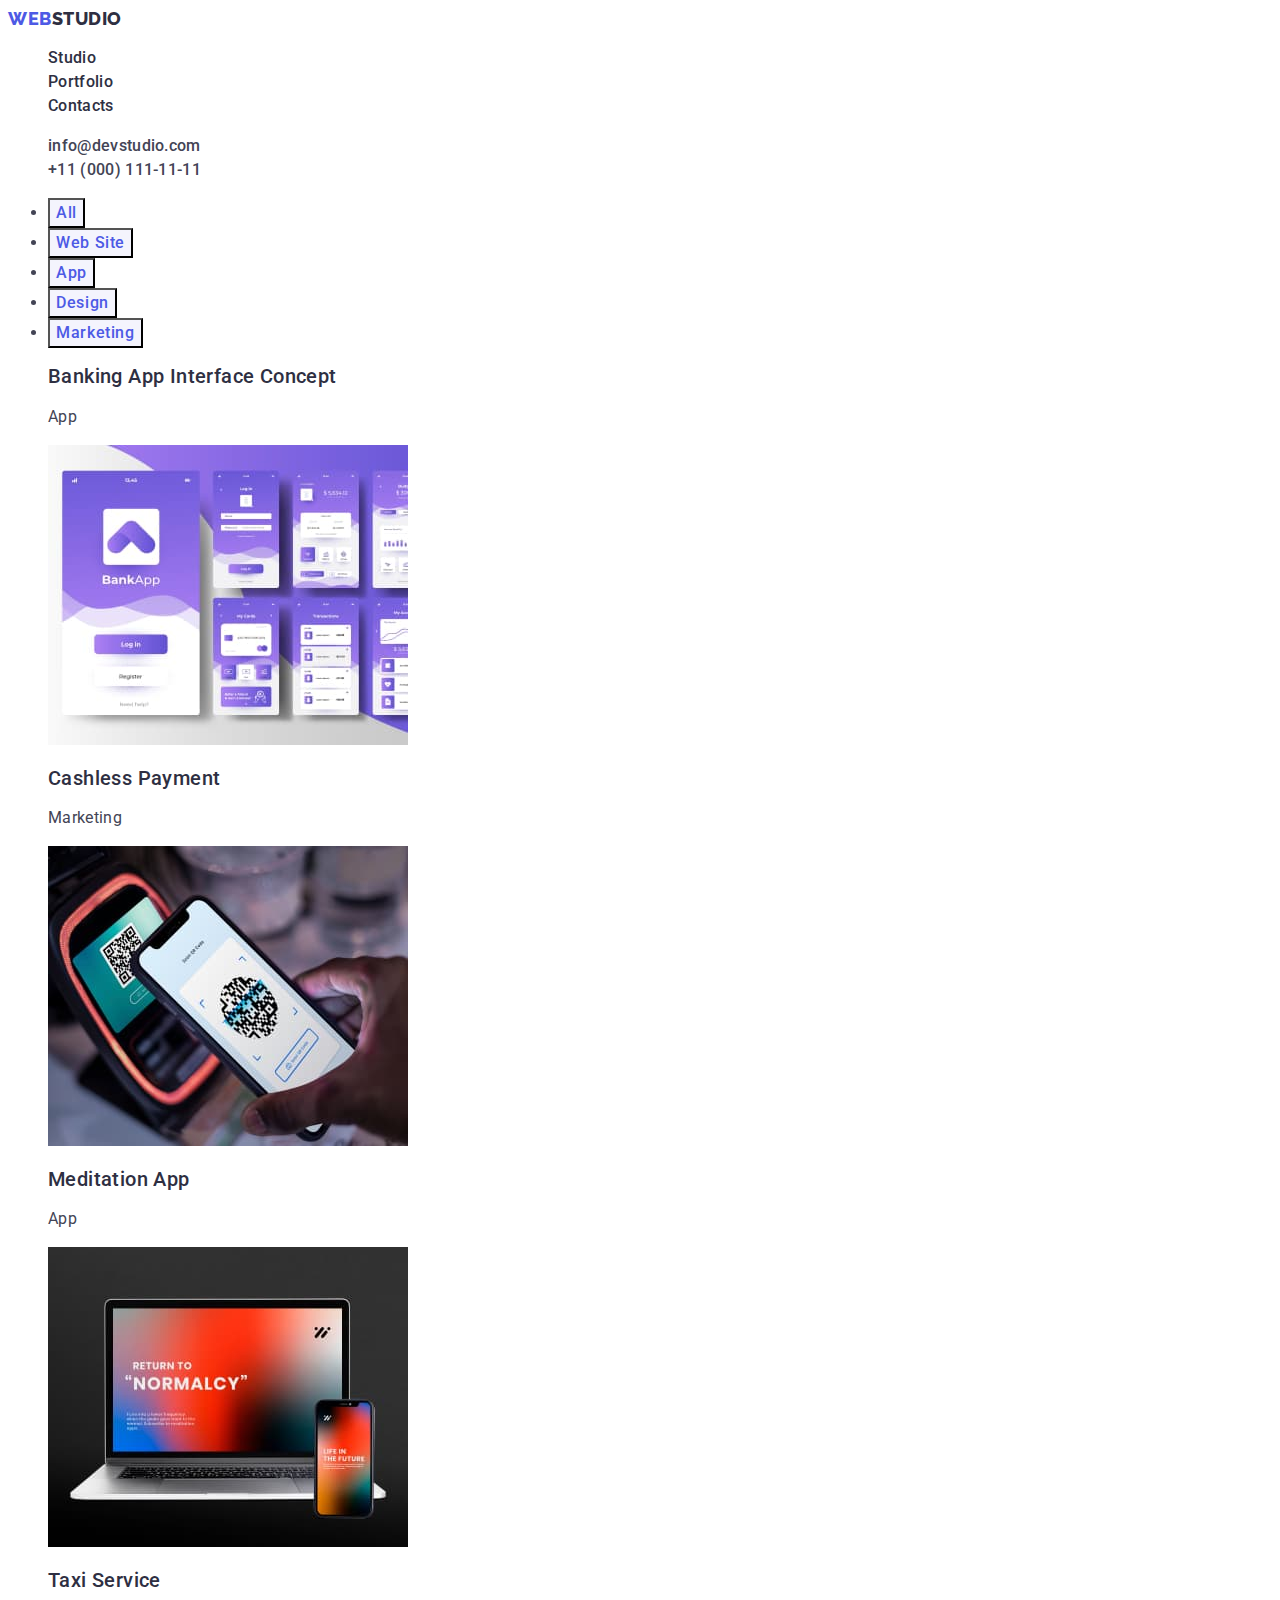
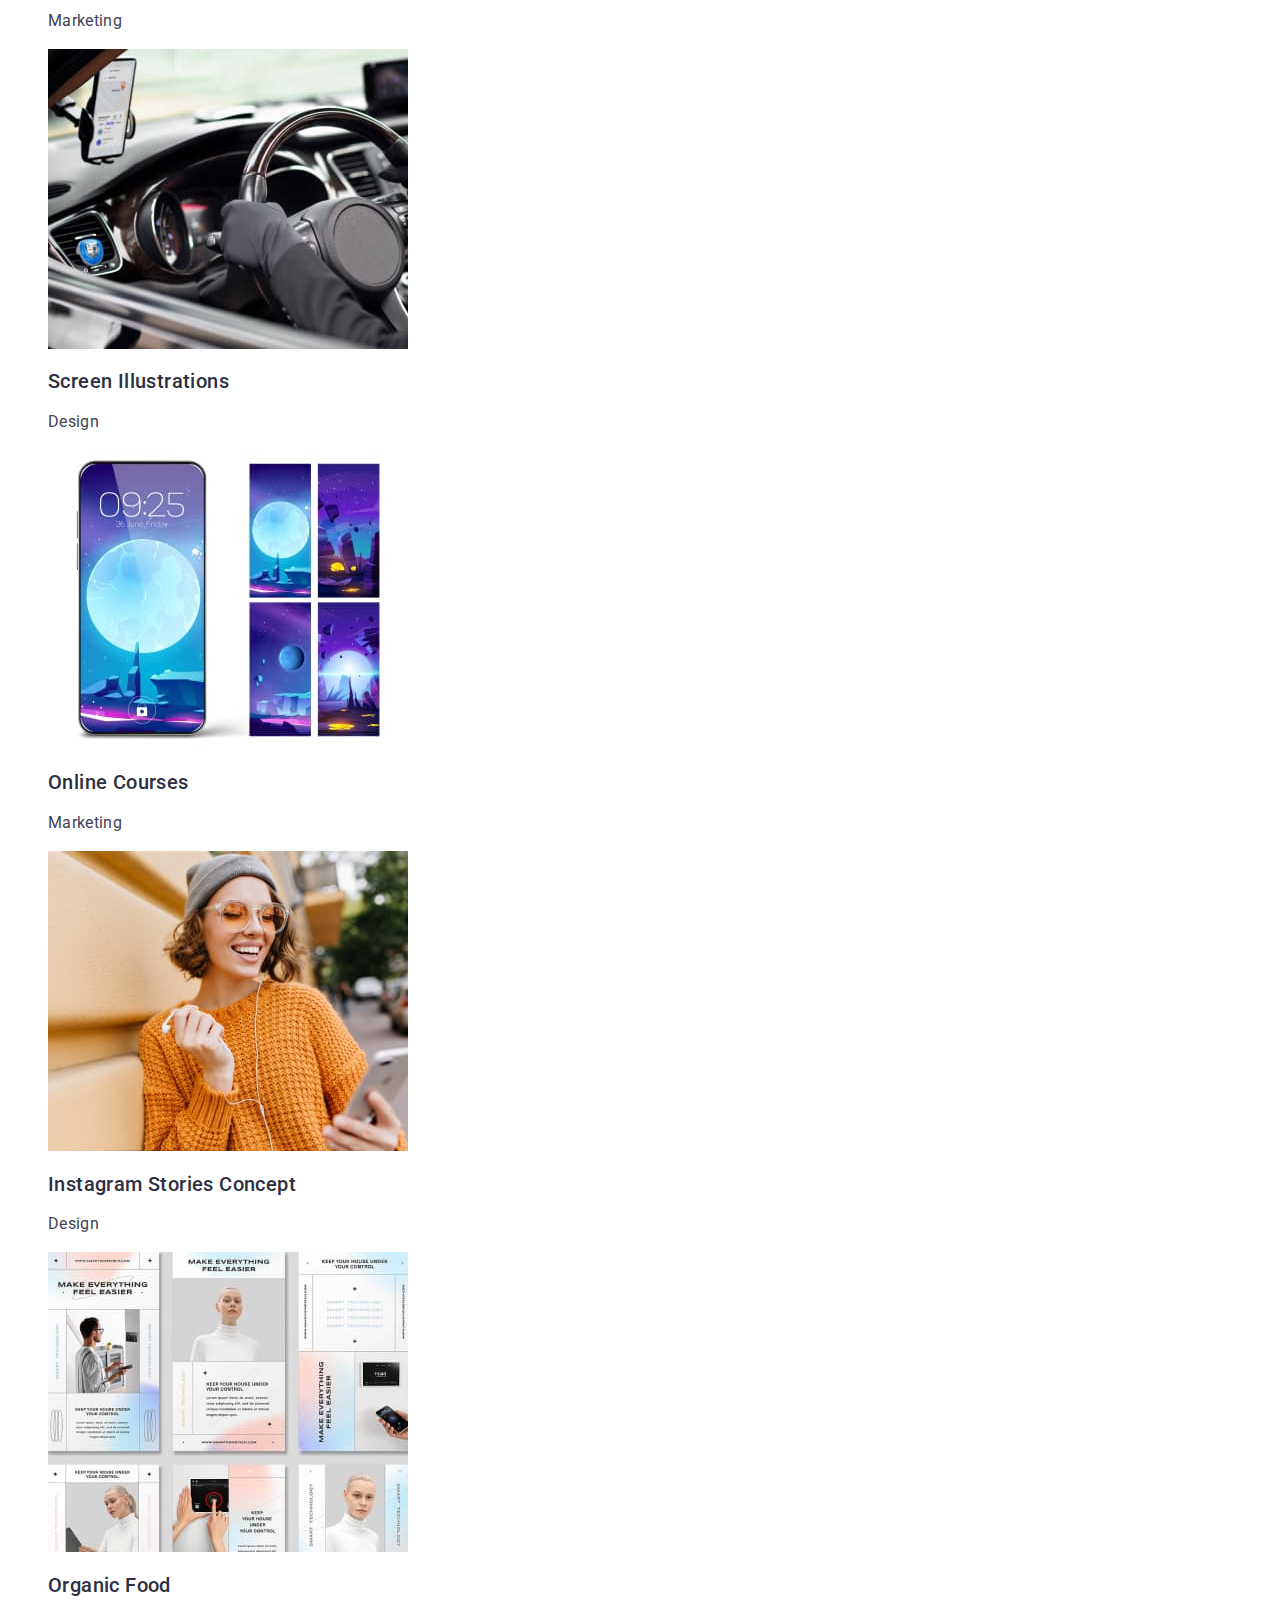
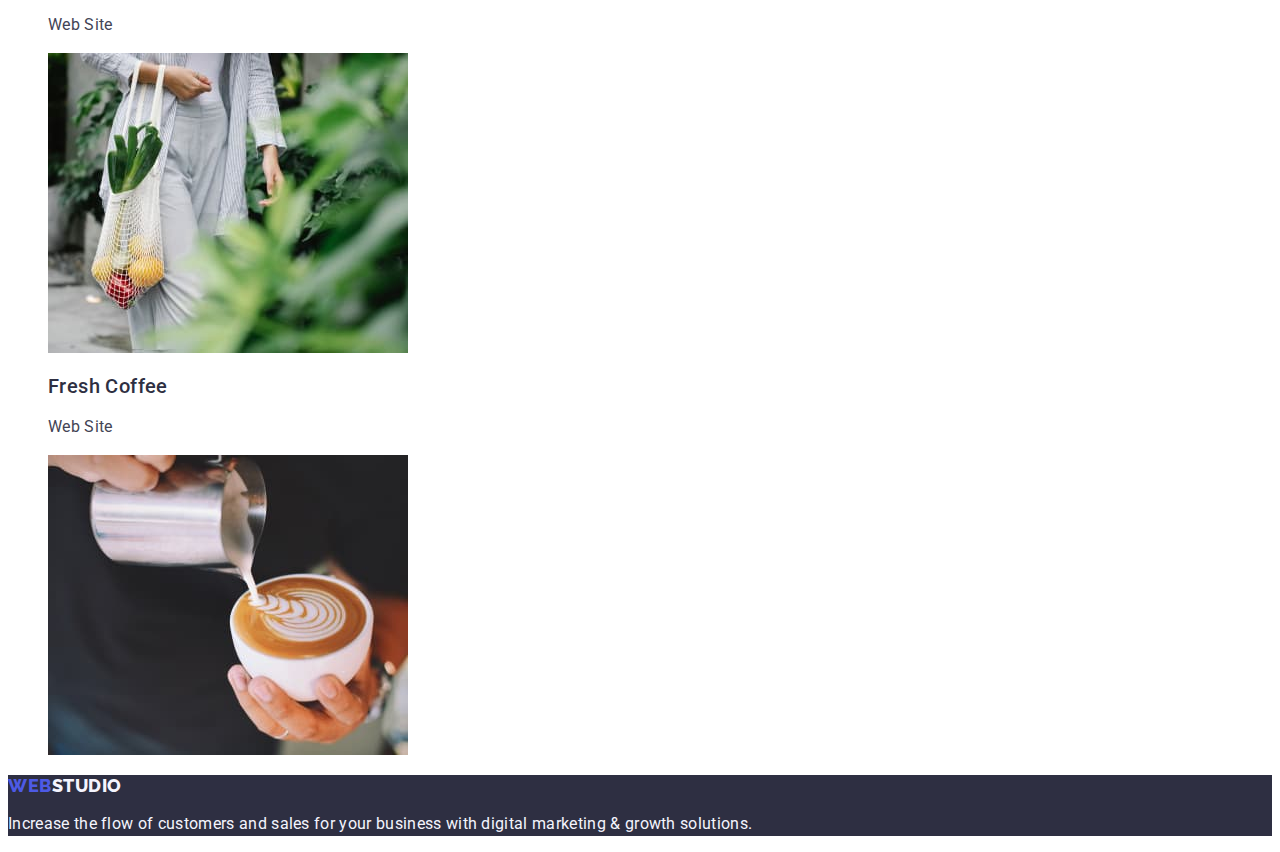
==== portfolio.html @ deafd1e0 "1.14" ====
<!DOCTYPE html>
<html lang="en">
  <head>
    <meta charset="UTF-8" />
    <meta http-equiv="X-UA-Compatible" content="IE=edge" />
    <meta name="viewport" content="width=device-width, initial-scale=1.0" />
    <title>Document</title>
    <link rel="preconnect" href="https://fonts.googleapis.com" />
    <link rel="preconnect" href="https://fonts.gstatic.com" crossorigin />
    <link
      href="https://fonts.googleapis.com/css2?family=Raleway:wght@800&family=Roboto:wght@400;500;700;900&display=swap"
      rel="stylesheet"
    />
    <link rel="stylesheet" href="./css/styles.css" />
  </head>
  <body>
    <header class="header">
      <nav class="header-navigation">
        <a href="./portfolio.html" class="header-logo list link"
          >Web<span class="header-logo-two">Studio</span></a
        >

        <ul class="header-list list">
          <li class="header-item">
            <a class="header-link link" href="./index.html">Studio</a>
          </li>
          <li class="header-item">
            <a class="header-link link" href="./portfolio.html">Portfolio</a>
          </li>
          <li class="header-item">
            <a class="header-link link" href="">Contacts</a>
          </li>
        </ul>
      </nav>
      <address class="header-address">
        <ul class="header-list list">
          <li>
            <a class="header-adress-link link" href="mailto:info@devstudio.com"
              >info@devstudio.com</a
            >
          </li>

          <li>
            <a class="header-adress-tell link" href="tel:+110001111111"
              >+11 (000) 111-11-11</a
            >
          </li>
        </ul>
      </address>
    </header>
    <main class="project">
      <section>
  
        <h1 hidden class="visually-hidden">Projects</h1>

        <ul class="link">
          <li class="button-list-item link">
            <button class="button-list-button" type="button">All</button>
          </li>
          <li class="button-list-item link">
            <button class="button-list-button" type="button">Web Site</button>
          </li>
          <li class="button-list-item link">
            <button class="button-list-button" type="button">App</button>
          </li>
          <li class="button-list-item link">
            <button class="button-list-button" type="button">Design</button>
          </li>
          <li class="button-list-item link">
            <button class="button-list-button" type="button">Marketing</button>
          </li>
        </ul>
      

      <ul class="project-list list">
        <li class="project-item">
          <h2 class="project-subtittle">Banking App Interface Concept</h2>
          <p class="project-text">App</p>
          <img
            src="./images/home-work2/banking-app.jpg"
            alt="banking-app"
            width="360"
            height="300"
          />
        </li>
        <li class="project-item">
          <h2 class="project-subtittle">Cashless Payment</h2>
          <p class="project-text">Marketing</p>
          <img
            src="./images/home-work2/cashless-payment.jpg"
            alt="cashless-payment"
            width="360"
            height="300"
          />
        </li>
        <li class="project-item">
          <h2 class="project-subtittle">Meditation App</h2>
          <p class="project-text">App</p>
          <img
            src="./images/home-work2/meditation-app.jpg"
            alt="meditation-app"
            width="360"
            height="300"
          />
        </li>
        <li class="project-item">
          <h2 class="project-subtittle">Taxi Service</h2>
          <p class="project-text">Marketing</p>
          <img
            src="./images/home-work2/taxi-service.jpg"
            alt="taxi-service"
            width="360"
            height="300"
          />
        </li>
        <li class="project-item">
          <h2 class="project-subtittle">Screen Illustrations</h2>
          <p class="project-text">Design</p>
          <img
            src="./images/home-work2/screen-illustrations.jpg"
            alt="screen-illustrations"
            width="360"
            height="300"
          />
        </li>
        <li class="project-item">
          <h2 class="project-subtittle">Online Courses</h2>
          <p class="project-text">Marketing</p>
          <img
            src="./images/home-work2/online-courses.jpg"
            alt="online-courses"
            width="360"
            height="300"
          />
        </li>
        <li class="project-item">
          <h2 class="project-subtittle">Instagram Stories Concept</h2>
          <p class="project-text">Design</p>
          <img
            src="./images/home-work2/instagram-stories.jpg"
            alt="instagram-stories"
            width="360"
            height="300"
          />
        </li>
        <li class="project-item">
          <h2 class="project-subtittle">Organic Food</h2>
          <p class="project-text">Web Site</p>
          <img
            src="./images/home-work2/organic-food.jpg"
            alt="organic-food"
            width="360"
            height="300"
          />
        </li>
        <li class="project-item">
          <h2 class="project-subtittle">Fresh Coffee</h2>
          <p class="project-text">Web Site</p>
          <img
            src="./images/home-work2/fresh-coffee.jpg"
            alt=""
            width="360"
            height="300"
          />
        </li>
      </ul>
    </section>
    </main>
    <footer class="footer">
      <a href="./index.html" class="footer-logo list link"
        >Web<span class="footer-logo-two">Studio</span></a
      >

      <p class="footer-text">
        Increase the flow of customers and sales for your business with digital
        marketing & growth solutions.
      </p>
    </footer>
  </body>
</html>
---- css/styles.css ----
:root 
 {
--white: #FFFFFF;
--CORNFLOWER: #E7E9FC;
--IRIS: #4D5AE5;



 }

body {
  font-family: "Roboto", sans-serif;
  color: #434455;
  background-color: #ffffff;
}

.list {
  list-style: none;
}

.link {
  text-decoration: none;
}

/* HEADER */

.header {
}
.header-navigation {
}
.header-logo {
  font-family: "Raleway", sans-serif;
  font-style: normal;
  font-weight: 800;
  font-size: 18px;
  line-height: 1.17;
  letter-spacing: 0.03em;
  text-transform: uppercase;
  color: #4d5ae5;
}

.header-logo-two {
  font-family: "Raleway";
  font-style: normal;
  font-weight: 800;
  font-size: 18px;
  line-height: 1.16;
  letter-spacing: 0.03em;
  text-transform: uppercase;
  color: #2e2f42;
}
.header-list {
}
.header-item {
}
.header-link {
  font-family: "Roboto";
  font-style: normal;
  font-weight: 500;
  font-size: 1.5;
  line-height: 24px;
  letter-spacing: 0.02em;
  color: #2e2f42;
}
.header-link:hover {
  color: #404bbf;
}
.header-link:focus {
  color: #404bbf;
}
.header-address {
  font-style: normal;
}
.header-adress-link {
  font-family: "Roboto";
  font-style: normal;
  font-weight: 500;
  font-size: 16px;
  line-height: 1.5;
  letter-spacing: 0.02em;
  color: #434455 ;
}

.header-adress-link:hover {
  color: #404bbf;
}
.header-adress-link:focus {
  color: #404bbf;
}
.header-adress-tell {
  font-family: "Roboto";
  font-style: normal;
  font-weight: 500;
  font-size: 16px;
  line-height: 1.5;
  letter-spacing: 0.02em;
  color: #434455 ;
}
.header-adress-tell:hover {
  color: #404bbf;
}
.header-adress-tell:focus {
  color: #404bbf;
}
/* FOOTER */
.footer {
  background-color: #2e2f42;
}
.footer-logo {
  font-family: "Raleway", sans-serif;
  font-style: normal;
  font-weight: 800;
  font-size: 18px;
  line-height: 1.17;
  letter-spacing: 0.03em;
  text-transform: uppercase;
  color: #4d5ae5;
}

.footer-logo-two {
  font-family: "Raleway", sans-serif;
  font-style: normal;
  font-weight: 800;
  font-size: 18px;
  line-height: 1.17;
  letter-spacing: 0.03em;
  text-transform: uppercase;
  color: #f4f4fd;
}
.footer-text {
  font-family: "Roboto";
  font-style: normal;
  font-weight: 400;
  font-size: 16px;
  line-height: 1.5;
  letter-spacing: 0.02em;
  color: #f4f4fd;
}

/* SECTION HERO */
.hero {
  background: #2e2f42;
}
.hero-title {
  font-family: 'Roboto';
  font-style: normal;
  font-weight: 700;
  font-size: 56px;
  line-height: 1.07;
  text-align: center;
  letter-spacing: 0.02em;
  color: #FFFFFF;
  
}
.hero-button {
  font-family: "Roboto", sans-serif;
  font-style: normal;
  font-weight: 500;
  font-size: 16px;
  line-height: 1.5;
  letter-spacing: 0.04em;
  color: #ffffff;
  cursor: pointer;
  background-color: #4D5AE5
}
.hero-button:hover
{background-color: #404BBF

}

.hero-button:focus 
{background-color: #404BBF

}
/* SECTION ABOUT */

.about {
}

.about-list {
}

.about-item {
}

.about-subtittle {
  font-family: "Roboto";
  font-style: normal;
  font-weight: 500;
  font-size: 20px;
  line-height: 1.2;
  letter-spacing: 0.02em;
  color: #2e2f42;
}
.about-text {
  font-family: "Roboto";
  font-style: normal;
  font-weight: 400;
  font-size: 16px;
  line-height: 1.5;
  letter-spacing: 0.02em;
  color: #434455;
}

/* SECTION DESCTOP */
.desctop {
}
.desctop-titlle {
  font-family: "Roboto";
  font-style: normal;
  font-weight: 700;
  font-size: 36px;
  line-height: 1.11;
  text-align: center; 
  text-transform: capitalize;
  letter-spacing: 0.02em;
  color: #2e2f42;
}
.desctop-list {
}

.desctop-item {
}

/* SECTION TEAM */



.team-subtittle {
  font-family: 'Roboto';
font-style: normal;
font-weight: 500;
font-size: 20px;
line-height: 1.2;
text-align: center;
letter-spacing: 0.02em;
color: #2E2F42;
}
.team-text {
  font-family: 'Roboto';
font-style: normal;
font-weight: 400;
font-size: 16px;
line-height: 1.5; 
text-align: center;
letter-spacing: 0.02em;
color: #434455;
}

.team {
  background-color: #F4F4FD
}
.team-tittle {
  font-family: "Roboto";
  font-style: normal;
  font-weight: 700;
  font-size: 36px;
  line-height: 1.11;
  text-align: center; 
  text-transform: capitalize;
  letter-spacing: 0.02em;
  color: #2e2f42;
}
.team-list {
}

.team-item {
  background-color: #FFFFFF;
}


/* PORTFOLIO */
/* PROJECT */
.project {
}
.button-list-list {
 
}

.button-list-item {
  
}
.button-list-button {
  font-family: 'Roboto', sans-serif;
  font-style: normal;
  font-weight: 500;
  font-size: 16px;
  line-height: 1.5;
  letter-spacing: 0.04em;
  color: #4D5AE5;
  cursor: pointer;
  background-color: #F4F4FD;
  
}

.button-list-button:hover {
  color: #FFFFFF;
  background-color: #404BBF;

}
.button-list-button:focus{

  color: #FFFFFF;
  background-color: #404BBF;
}



/* PROJECT-LIST */

.project-list {
}
.project-item {
}
.project-subtittle {
  font-family: 'Roboto';
font-style: normal;
font-weight: 500;
font-size: 20px;
line-height: 1.2;
letter-spacing: 0.02em;
color: #2E2F42;
}
.project-text {
  font-family: 'Roboto';
font-style: normal;
font-weight: 400;
font-size: 16px;
line-height: 1.5;
letter-spacing: 0.02em;
color: #434455;

}
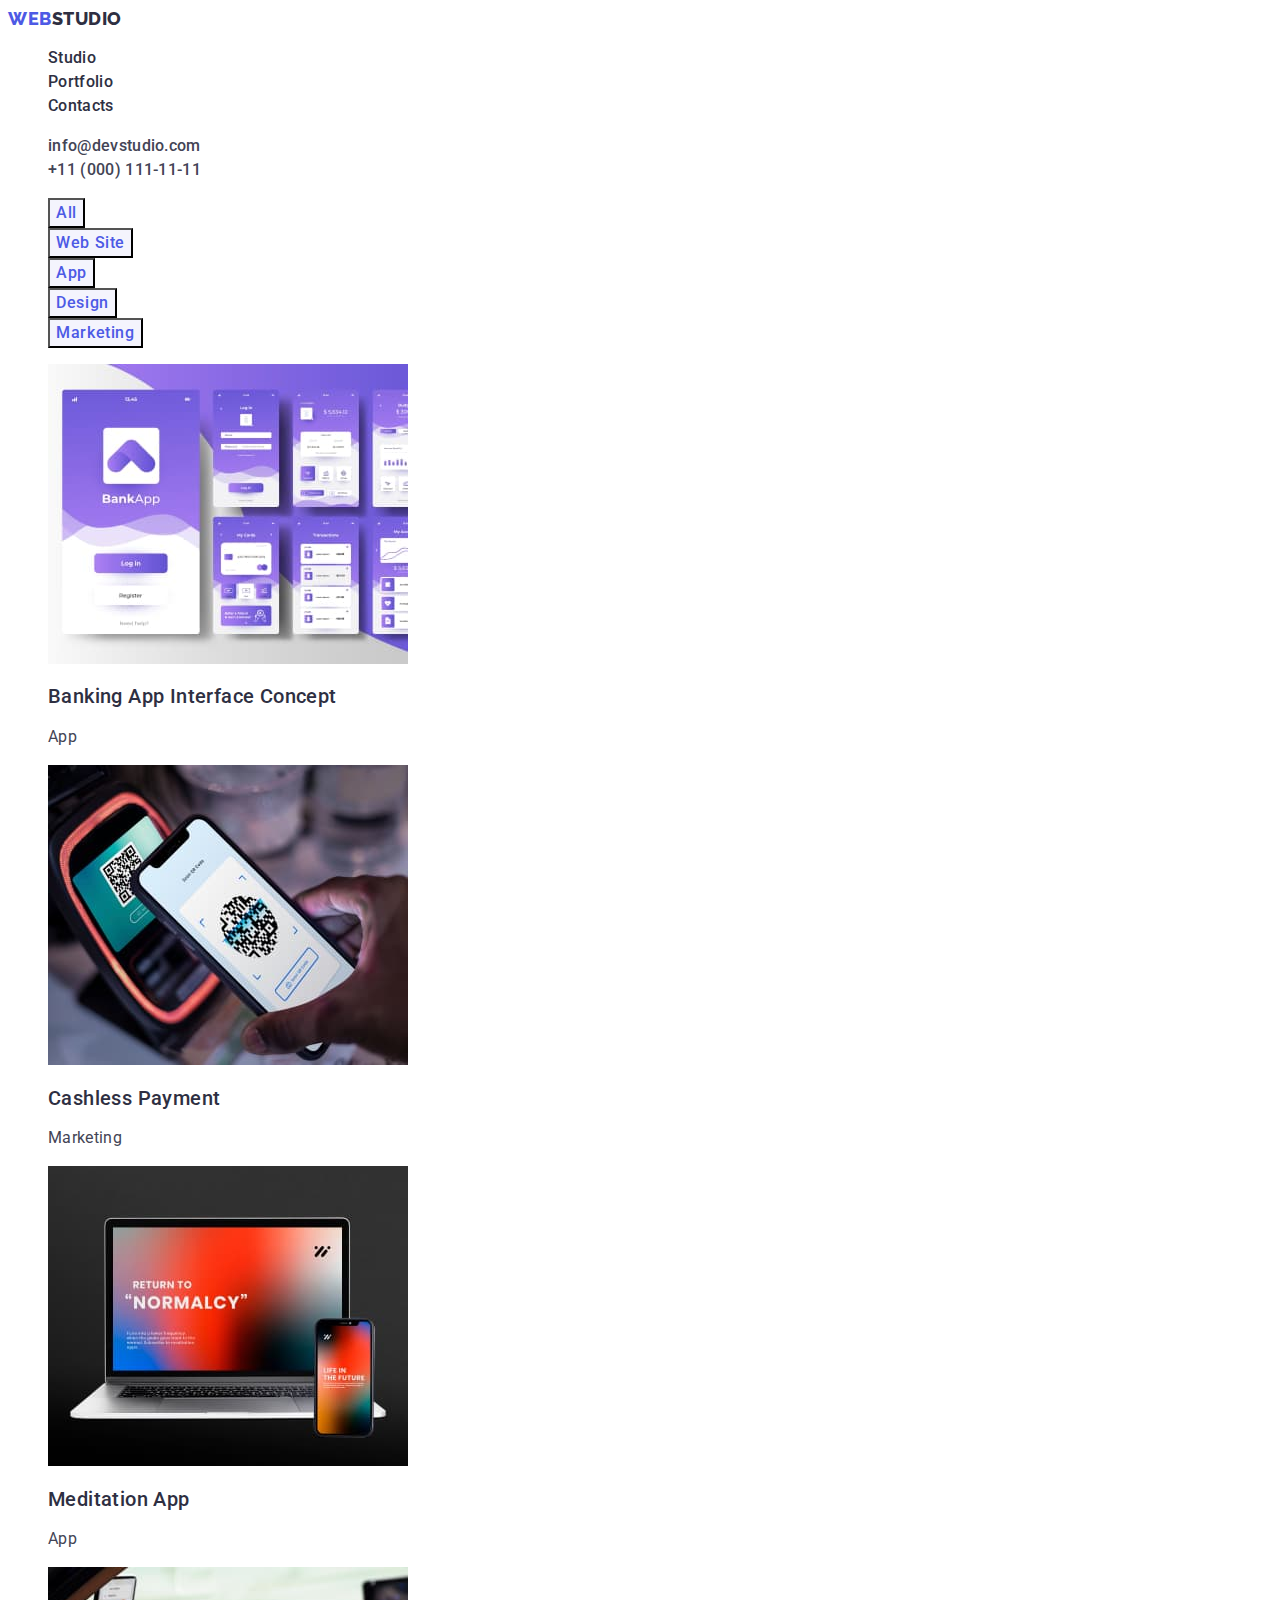
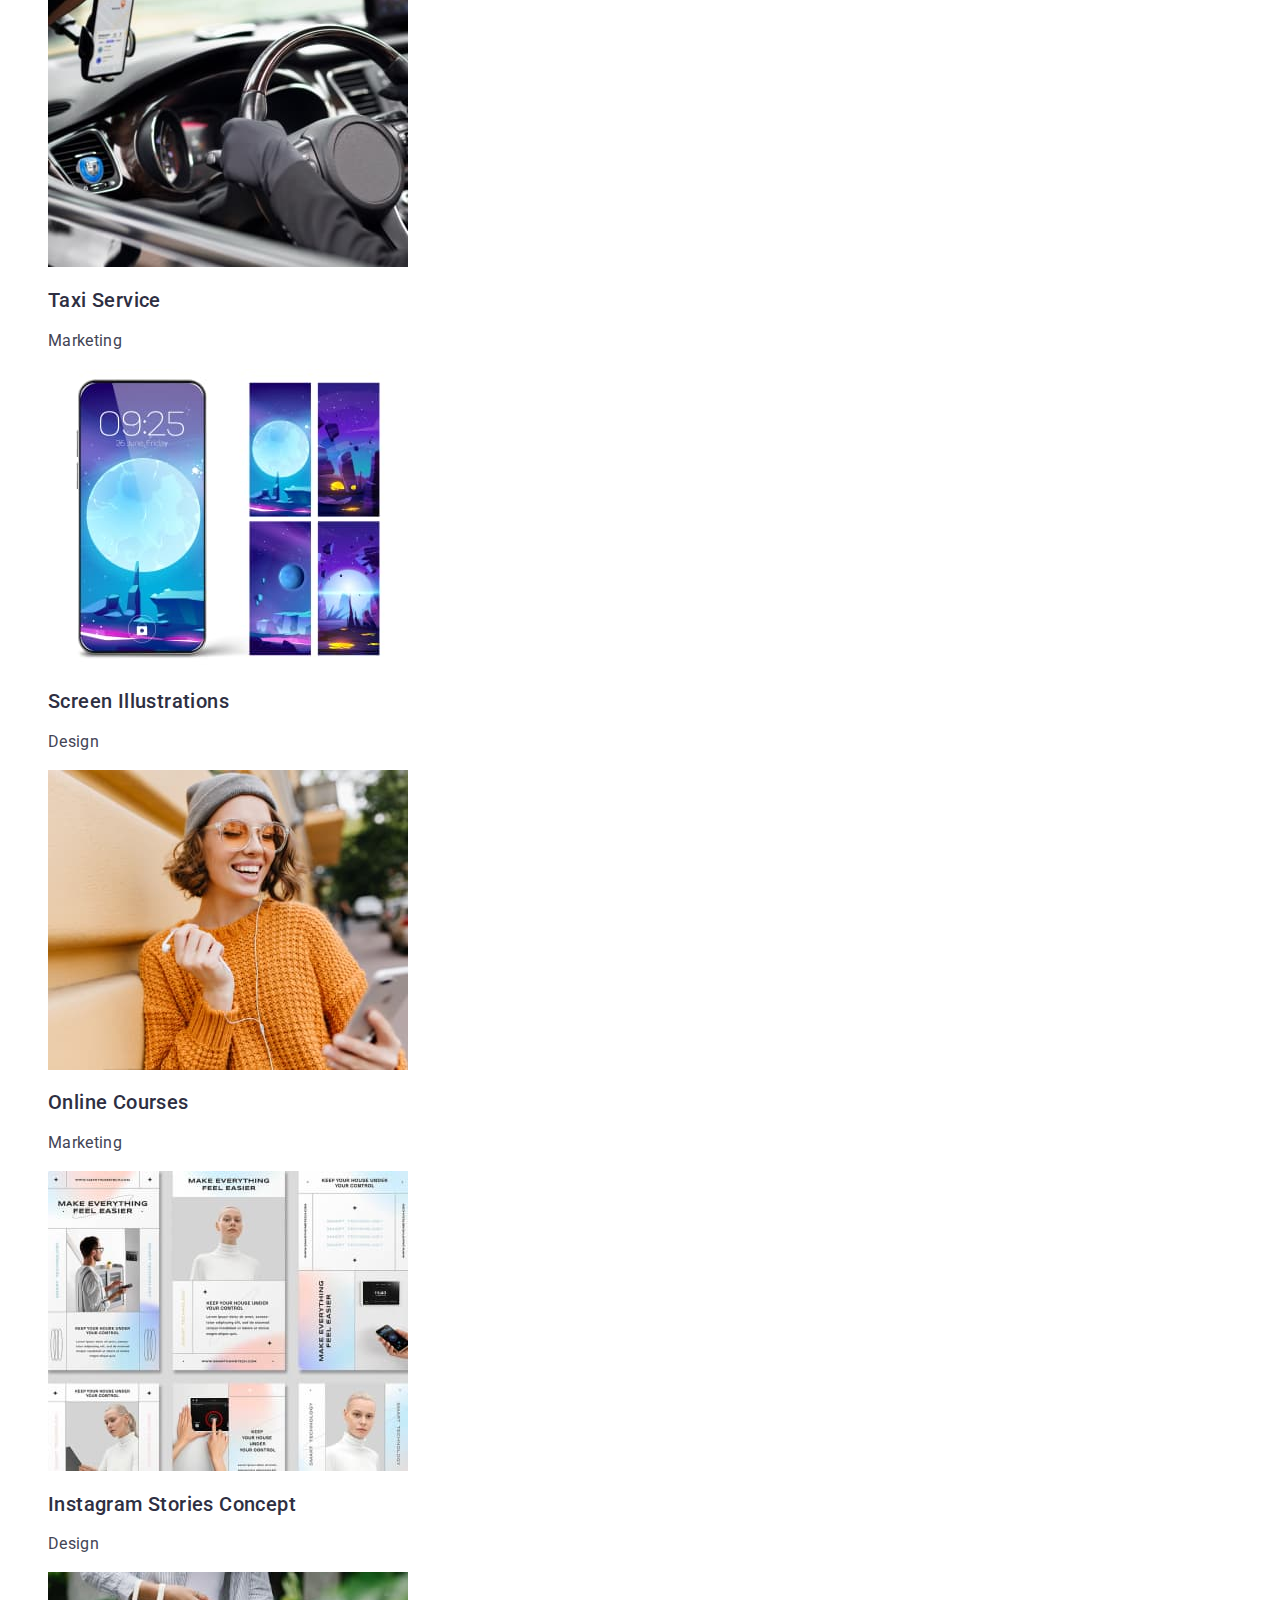
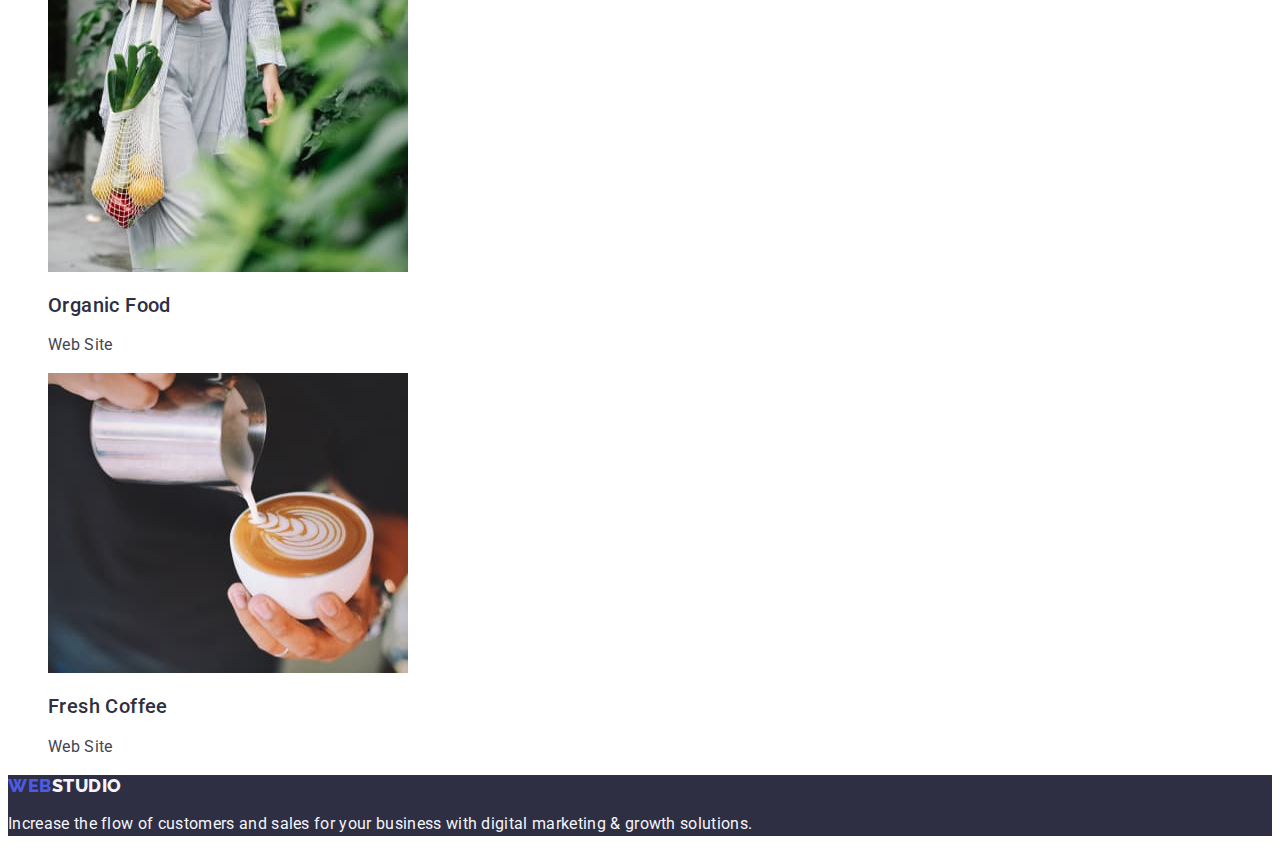
==== commit 48cd1eb0: "1.114" ====
--- a/portfolio.html
+++ b/portfolio.html
@@ -53,7 +53,7 @@
   
         <h1 hidden class="visually-hidden">Projects</h1>
 
-        <ul class="link">
+        <ul class="button-list-list list">
           <li class="button-list-item link">
             <button class="button-list-button" type="button">All</button>
           </li>
@@ -74,94 +74,115 @@
 
       <ul class="project-list list">
         <li class="project-item">
+          <a class="link">
+          
+
+        <img
+            src="./images/home-work2/banking-app.jpg"
+            alt="banking-app"
+            width="360"
+            height="300"
+          />
           <h2 class="project-subtittle">Banking App Interface Concept</h2>
           <p class="project-text">App</p>
-          <img
-            src="./images/home-work2/banking-app.jpg"
-            alt="banking-app"
-            width="360"
-            height="300"
-          />
-        </li>
-        <li class="project-item">
+
+        </li>
+        <li class="project-item">
+          <a class="link"></a>
+          
+          <img
+            src="./images/home-work2/cashless-payment.jpg"
+            alt="cashless-payment"
+            width="360"
+            height="300"
+          />
           <h2 class="project-subtittle">Cashless Payment</h2>
           <p class="project-text">Marketing</p>
-          <img
-            src="./images/home-work2/cashless-payment.jpg"
-            alt="cashless-payment"
-            width="360"
-            height="300"
-          />
-        </li>
-        <li class="project-item">
+        </li>
+        <li class="project-item">
+          
+          <a class="link"></a>
+          <img
+            src="./images/home-work2/meditation-app.jpg"
+            alt="meditation-app"
+            width="360"
+            height="300"
+          />
           <h2 class="project-subtittle">Meditation App</h2>
           <p class="project-text">App</p>
-          <img
-            src="./images/home-work2/meditation-app.jpg"
-            alt="meditation-app"
-            width="360"
-            height="300"
-          />
-        </li>
-        <li class="project-item">
+        </li>
+        <li class="project-item">
+          <a class="link"></a>
+          
+          <img
+            src="./images/home-work2/taxi-service.jpg"
+            alt="taxi-service"
+            width="360"
+            height="300"
+          />
           <h2 class="project-subtittle">Taxi Service</h2>
           <p class="project-text">Marketing</p>
-          <img
-            src="./images/home-work2/taxi-service.jpg"
-            alt="taxi-service"
-            width="360"
-            height="300"
-          />
-        </li>
-        <li class="project-item">
+        </li>
+        <li class="project-item">
+          <a class="link"></a>
+          
+          <img
+            src="./images/home-work2/screen-illustrations.jpg"
+            alt="screen-illustrations"
+            width="360"
+            height="300"
+          />
           <h2 class="project-subtittle">Screen Illustrations</h2>
           <p class="project-text">Design</p>
-          <img
-            src="./images/home-work2/screen-illustrations.jpg"
-            alt="screen-illustrations"
-            width="360"
-            height="300"
-          />
-        </li>
-        <li class="project-item">
+        </li>
+        <li class="project-item">
+          <a class="link"></a>
+          
+          <img
+            src="./images/home-work2/online-courses.jpg"
+            alt="online-courses"
+            width="360"
+            height="300"
+          />
           <h2 class="project-subtittle">Online Courses</h2>
           <p class="project-text">Marketing</p>
-          <img
-            src="./images/home-work2/online-courses.jpg"
-            alt="online-courses"
-            width="360"
-            height="300"
-          />
-        </li>
-        <li class="project-item">
+        </li>
+        <li class="project-item">
+          <a class="link"></a>
+          
+          
+          <img
+            src="./images/home-work2/instagram-stories.jpg"
+            alt="instagram-stories"
+            width="360"
+            height="300"
+          />
           <h2 class="project-subtittle">Instagram Stories Concept</h2>
           <p class="project-text">Design</p>
-          <img
-            src="./images/home-work2/instagram-stories.jpg"
-            alt="instagram-stories"
-            width="360"
-            height="300"
-          />
-        </li>
-        <li class="project-item">
+        </li>
+        <li class="project-item">
+          <a class="link"></a>
+          
+          <img
+            src="./images/home-work2/organic-food.jpg"
+            alt="organic-food"
+            width="360"
+            height="300"
+          />
           <h2 class="project-subtittle">Organic Food</h2>
           <p class="project-text">Web Site</p>
-          <img
-            src="./images/home-work2/organic-food.jpg"
-            alt="organic-food"
-            width="360"
-            height="300"
-          />
-        </li>
-        <li class="project-item">
+        </li>
+        <li class="project-item">
+          <a class="link"></a>
+          
+          <img
+            src="./images/home-work2/fresh-coffee.jpg"
+            alt=""
+            width="360"
+            height="300"
+          />
           <h2 class="project-subtittle">Fresh Coffee</h2>
           <p class="project-text">Web Site</p>
-          <img
-            src="./images/home-work2/fresh-coffee.jpg"
-            alt=""
-            width="360"
-            height="300"
-          />
         </li>
       </ul>
     </section>
